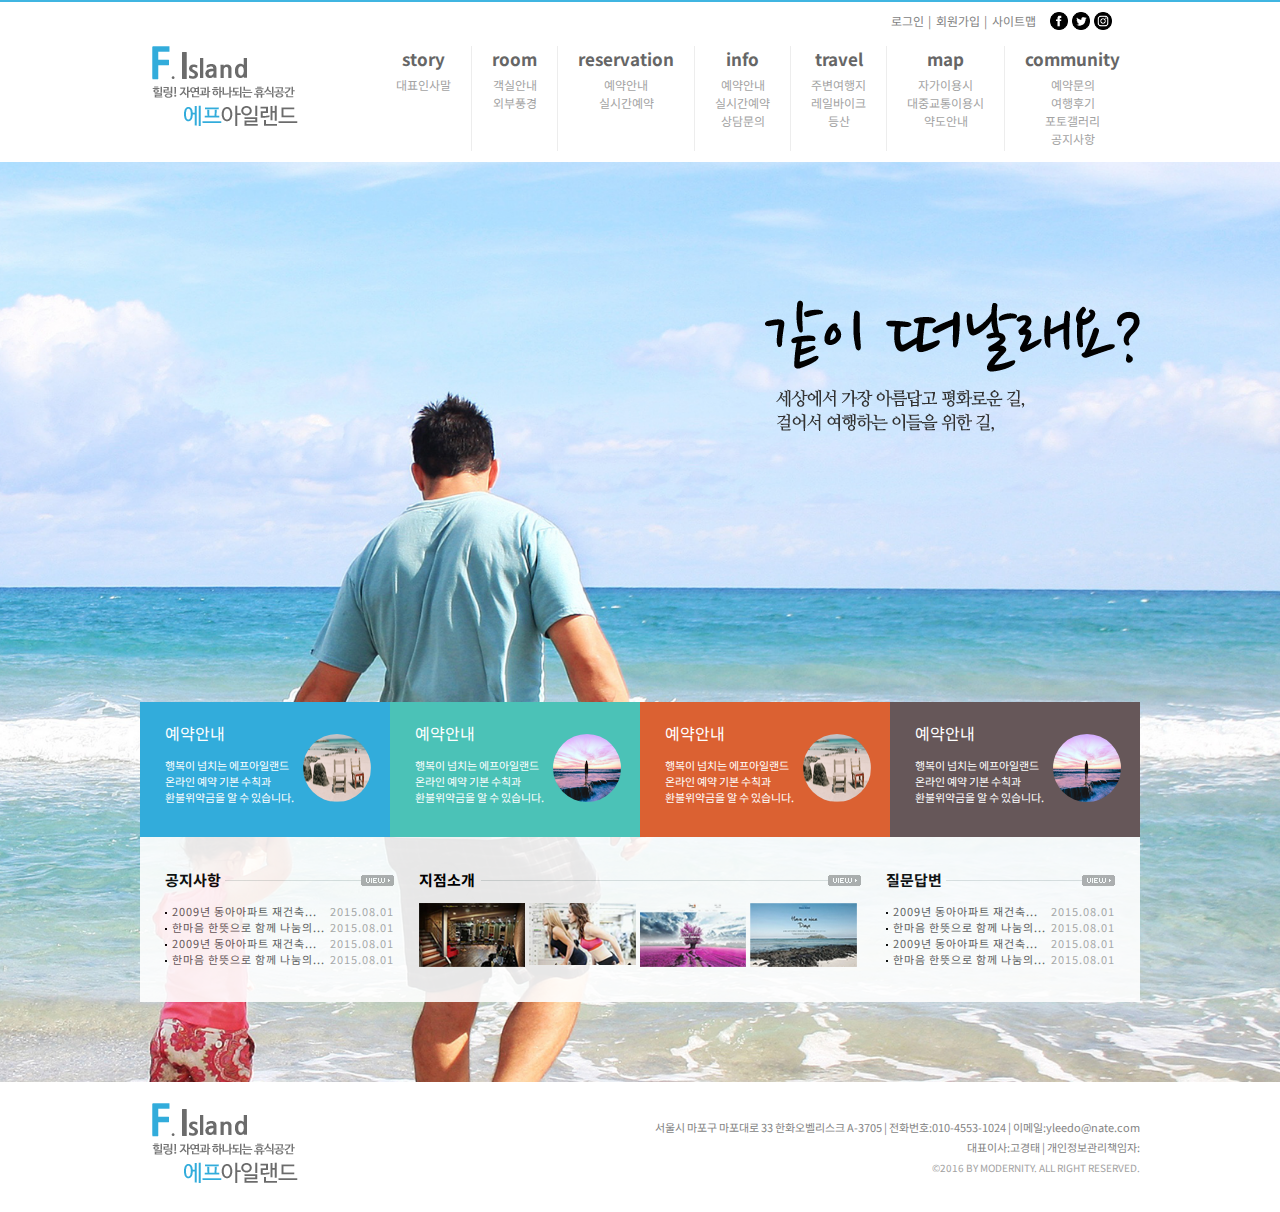
==== index.html @ 91736daf "Add files via upload" ====
<!DOCTYPE html>
<html lang="en">
<head>
    <meta charset="UTF-8">
    <meta name="viewport" content="width=device-width, initial-scale=1.0">
    <meta http-equiv="X-UA-Compatible" content="ie=edge">
    <title>에프아일랜드</title>
    <link rel="stylesheet" href="css/index.css">
</head>
<body>
    <div class="header">
        <div class="center">
            <div class="top">
                <div class="link">
                    <a href="#">로그인</a>
                    <a href="#">회원가입</a>
                    <a href="#">사이트맵</a>
                </div>
                <div class="sns">
                    <a href="#"><img src="img/facebook.png" alt="facebook"></a>
                    <a href="#"><img src="img/twitter.png" alt="twitter"></a>
                    <a href="#"><img src="img/insta.png" alt="instagram"></a>
                </div>
            </div>
            <div class="bottom">
                <div class="logo">
                    <h1><a href="#"><img src="img/logo.png" alt="logo"></a></h1>
                </div>
                <div class="gnb">
                    <ul>
                        <li><a href="#">story</a>
                            <ul>
                                <li><a href="#">대표인사말</a></li>
                            </ul>
                        </li>
                        <li><a href="#">room</a>
                            <ul>
                                <li><a href="#">객실안내</a></li>
                                <li><a href="#">외부풍경</a></li>
                            </ul>
                        </li>
                        <li><a href="#">reservation</a>
                            <ul>
                                <li><a href="#">예약안내</a></li>
                                <li><a href="#">실시간예약</a></li>
                            </ul>
                        </li>
                        <li><a href="#">info</a>
                            <ul>
                                <li><a href="#">예약안내</a></li>
                                <li><a href="#">실시간예약</a></li>
                                <li><a href="#">상담문의</a></li>
                            </ul>
                        </li>
                        <li><a href="#">travel</a>
                            <ul>
                                <li><a href="#">주변여행지</a></li>
                                <li><a href="#">레일바이크</a></li>
                                <li><a href="#">등산</a></li>
                            </ul>
                        </li>
                        <li><a href="#">map</a>
                            <ul>
                                <li><a href="#">자가이용시</a></li>
                                <li><a href="#">대중교통이용시</a></li>
                                <li><a href="#">약도안내</a></li>
                            </ul>
                        </li>
                        <li><a href="#">community</a>
                            <ul>
                                <li><a href="#">예약문의</a></li>
                                <li><a href="#">여행후기</a></li>
                                <li><a href="#">포토갤러리</a></li>
                                <li><a href="#">공지사항</a></li>
                            </ul>
                        </li>
                    </ul>
                </div>
            </div>
        </div>
    </div>
    <div class="main">
        <div class="center wrap">
            <img src="img/mainp.png" alt="같이 떠날래요?세상에서 가장 아름답고 평화로운 길, 걸어서 여행하는 이들을 위한 길,">
            <div class="container">
                <div class="top">
                    <a href="#">
                        <h2>예약안내</h2>
                        <p>행복이 넘치는 에프아일랜드<br>온라인 예약 기본 수칙과<br>환불위약금을 알 수 있습니다.</p>
                        <img src="img/circle1.png" alt="beach">
                    </a>
                    <a href="#">
                        <h2>예약안내</h2>
                        <p>행복이 넘치는 에프아일랜드<br>온라인 예약 기본 수칙과<br>환불위약금을 알 수 있습니다.</p>
                        <img src="img/circle2.png" alt="beach">
                    </a>
                    <a href="#">
                        <h2>예약안내</h2>
                        <p>행복이 넘치는 에프아일랜드<br>온라인 예약 기본 수칙과<br>환불위약금을 알 수 있습니다.</p>
                        <img src="img/circle1.png" alt="beach">
                    </a>
                    <a href="#">
                        <h2>예약안내</h2>
                        <p>행복이 넘치는 에프아일랜드<br>온라인 예약 기본 수칙과<br>환불위약금을 알 수 있습니다.</p>
                        <img src="img/circle2.png" alt="beach">
                    </a>
                </div>
                <div class="bottom">
                    <div class="wrap notice">
                        <div class="title">
                            <h2>공지사항</h2>
                            <span class="bar"></span>
                            <a href="#"><img src="img/view.png" alt="view"></a>
                        </div>
                        <ul>
                            <li><a href="#">2009년 동아아파트 재건축...</a><span>2015.08.01</span></li>
                            <li><a href="#">한마음 한뜻으로 함께 나눔의...</a><span>2015.08.01</span></li>
                            <li><a href="#">2009년 동아아파트 재건축...</a><span>2015.08.01</span></li>
                            <li><a href="#">한마음 한뜻으로 함께 나눔의...</a><span>2015.08.01</span></li>
                        </ul>
                    </div>
                    <div class="wrap store">
                        <div class="title">
                            <h2>지점소개</h2>
                            <span class="bar"></span>
                            <a href="#"><img src="img/view.png" alt="view"></a>
                        </div>
                        <ul>
                            <li><a href="#"><img src="img/store1.png" alt="store"></a></li>
                            <li><a href="#"><img src="img/store2.png" alt="store"></a></li>
                            <li><a href="#"><img src="img/store3.png" alt="store"></a></li>
                            <li><a href="#"><img src="img/store4.png" alt="store"></a></li>
                        </ul>
                    </div>
                    <div class="wrap notice">
                        <div class="title">
                            <h2>질문답변</h2>
                            <span class="bar"></span>
                            <a href="#"><img src="img/view.png" alt="view"></a>
                        </div>
                        <ul>
                            <li><a href="#">2009년 동아아파트 재건축...</a><span>2015.08.01</span></li>
                            <li><a href="#">한마음 한뜻으로 함께 나눔의...</a><span>2015.08.01</span></li>
                            <li><a href="#">2009년 동아아파트 재건축...</a><span>2015.08.01</span></li>
                            <li><a href="#">한마음 한뜻으로 함께 나눔의...</a><span>2015.08.01</span></li>
                        </ul>
                    </div>
                </div>
            </div>
        </div>
    </div>
    <div class="footer center">
        <div class="logo">
            <h1><a href="#"><img src="img/logo.png" alt="logo"></a></h1>
        </div>
        <div class="info">
            <address>
                <ul>
                    <li>서울시 마포구 마포대로 33 한화오벨리스크 A-3705 | 전화번호:010-4553-1024 | 이메일:yleedo@nate.com</li>
                    <li>대표이사:고경태 | 개인정보관리책임자:</li>
                </ul>
                <small>&copy;2016 BY MODERNITY. ALL RIGHT RESERVED.</small>
            </address>
        </div>
    </div>
</body>
</html>
---- css/index.css ----
@charset "UTF-8";
@import url('https://fonts.googleapis.com/css?family=Noto+Sans+KR:100,300,400,500,700,900&display=swap&subset=korean');

/* 공통 */
*{margin: 0; padding: 0;}
.blind{font-size: 0; position: absolute; left: -9999px; text-indent: -9999px;}
.center{max-width: 1000px; margin: auto; position: relative;}
body{font-family: 'Noto Sans KR', sans-serif;}
a{text-decoration: none; color: #000;}
button{border:none; background: none; cursor: pointer; outline: none;}
li{list-style: none;}
input{outline: none;}

/* 헤더 */
.header{
    height: 160px;
    border-top: 2px solid #40b5e1;
}
.header .top{
    text-align: right;
    line-height: 35px;
}
.header .top .link{
    display: inline-block;
}
.header .top .link a{
    font-size: 12px;
    color: #828282;
}
.header .top .link a::before{
    content: "|";
    padding-right: 5px;
}
.header .top .link a:first-child::before {
    content: none;
}

.header .top .sns{
    display: inline-block;
    vertical-align: sub;
    margin-right: 8px;
}
.header .top .sns a:first-child{
    margin-left: 10px;
}
.header .top .sns a:last-child{
    margin-right: 20px;
}
.header .top .sns a img{
    width: 18px;
}
.header .bottom{
    display: flex;
    justify-content: space-between;
    padding-top: 5px;
}
.header .bottom .logo h1{
    padding-left: 12px;
}
.header .bottom .gnb > ul{
    display: flex;
}
.header .bottom .gnb > ul > li{
    padding: 0 20px;
    text-align: center;
    height: 105px;
    border-right: 1px solid #ededed;
}
.header .bottom .gnb > ul > li:last-child{
    border-right: none;
}
.header .bottom .gnb > ul > li > a{
    font-size: 17px;
    font-weight: bold;
    color: #666;
}
.header .bottom .gnb > ul > li > a:hover{
    color: #32acdb;
}
.header .bottom .gnb > ul > li > ul > li{
    height: 18px;
}
.header .bottom .gnb > ul > li > ul > li > a{
    font-size: 12px;
    color: #a3a3a3;
}

/* 메인영역 */
.main{
    background: url(../img/bg.png) no-repeat center center;
    background-size: cover;
    background-position: center;
    height: 920px;
}
.main > .wrap{
    position: relative;
}
.main > .wrap > img{
    position: absolute;
    top: 138px;
    right: 0;
}
.main .container{
    display: flex;
    flex-direction: column;
    position: relative;
    top: 540px;
}
.main .container .top{
    display: flex;
}
.main .container .top a{
    padding: 30px 15px 30px 25px;
}
.main .container .top a:nth-child(1){
    flex-grow: 1;
    background-color: #32acdb;
}
.main .container .top a:nth-child(2){
    flex-grow: 1;
    background-color: #4bc2b7;
}
.main .container .top a:nth-child(3){
    flex-grow: 1;
    background-color: #db6132;
}
.main .container .top a:nth-child(4){
    flex-grow: 1;
    background-color: #665759;
}
.main .container .top a h2{
    font-size: 16px;
    font-weight: normal;
    line-height: 2px;
    color: #ffffff;
}
.main .container .top a p{
    display: inline-block;
    font-size: 11px;
    color: #ffffff;
}
.main .container .top a img{
    width: 68px;
    height: 68px;
    border-radius: 50%;
    margin-left: 5px;
}
.main .container .bottom{
    display: flex;
    background-color: #fff;
    opacity: 0.9;
}
.main .container .bottom .wrap{
    padding: 30px 25px;
}
.main .container .bottom .wrap:nth-child(1){
    flex-grow: 1;
}
.main .container .bottom .wrap:nth-child(2){
    flex-grow: 1;
}
.main .container .bottom .wrap:nth-child(3){
    flex-grow: 1;
}
.main .container .bottom .store ul{
    display: flex;
}
.main .container .bottom .wrap h2{
    display: inline-block;
    font-size: 15px;
}
.main .container .bottom .title{
    display: flex;
    justify-content: space-between;
    align-items: baseline;
    margin-bottom: 12px;
}
.main .container .bottom .notice ul{
    font-size: 11px;
}
.main .container .bottom .notice ul li{
    letter-spacing: 1px;
} 
.main .container .bottom .notice .bar{
    width: 140px;
    height: 1px;
    display: inline-block;
    background-color: #dbe0e0;
    position: relative;
    left: 4px;
    bottom: 5px;
    z-index: -1;
}
.main .container .bottom .store .bar{
    width: 350px;
    height: 1px;
    display: inline-block;
    background-color: #dbe0e0;
    position: relative;
    left: 4px;
    bottom: 5px;
    z-index: -1;
}
.main .container .bottom .notice li a{
    color: #555;
}
.main .container .bottom .notice li span{
    float: right;
    color: #a4a4a4;
}
.main .container .bottom .notice li::before{
    content: '';
    display: inline-block;
    width: 2px;
    height: 2px;
    margin-right: 5px;
    vertical-align: middle;
    background-color: #000;
}
.main .container .bottom .store{
    padding-left: 0;
    padding-right: 0;
}
.main .container .bottom .store ul li{
    margin-right: 4px;
}

/* 하단영역 */
.footer{
    height: 130px;
    display: flex;
    justify-content: space-between;
    align-items: center;
}
.footer .logo{
    margin-left: 12px;
}
.footer .info address{
    font-size: 11px;
    color: #838383;
    font-style: normal;
    text-align: end;
    line-height: 20px;
}
.footer .info address small{
    font-size: 10px;
    color: #a2a2a2;
}
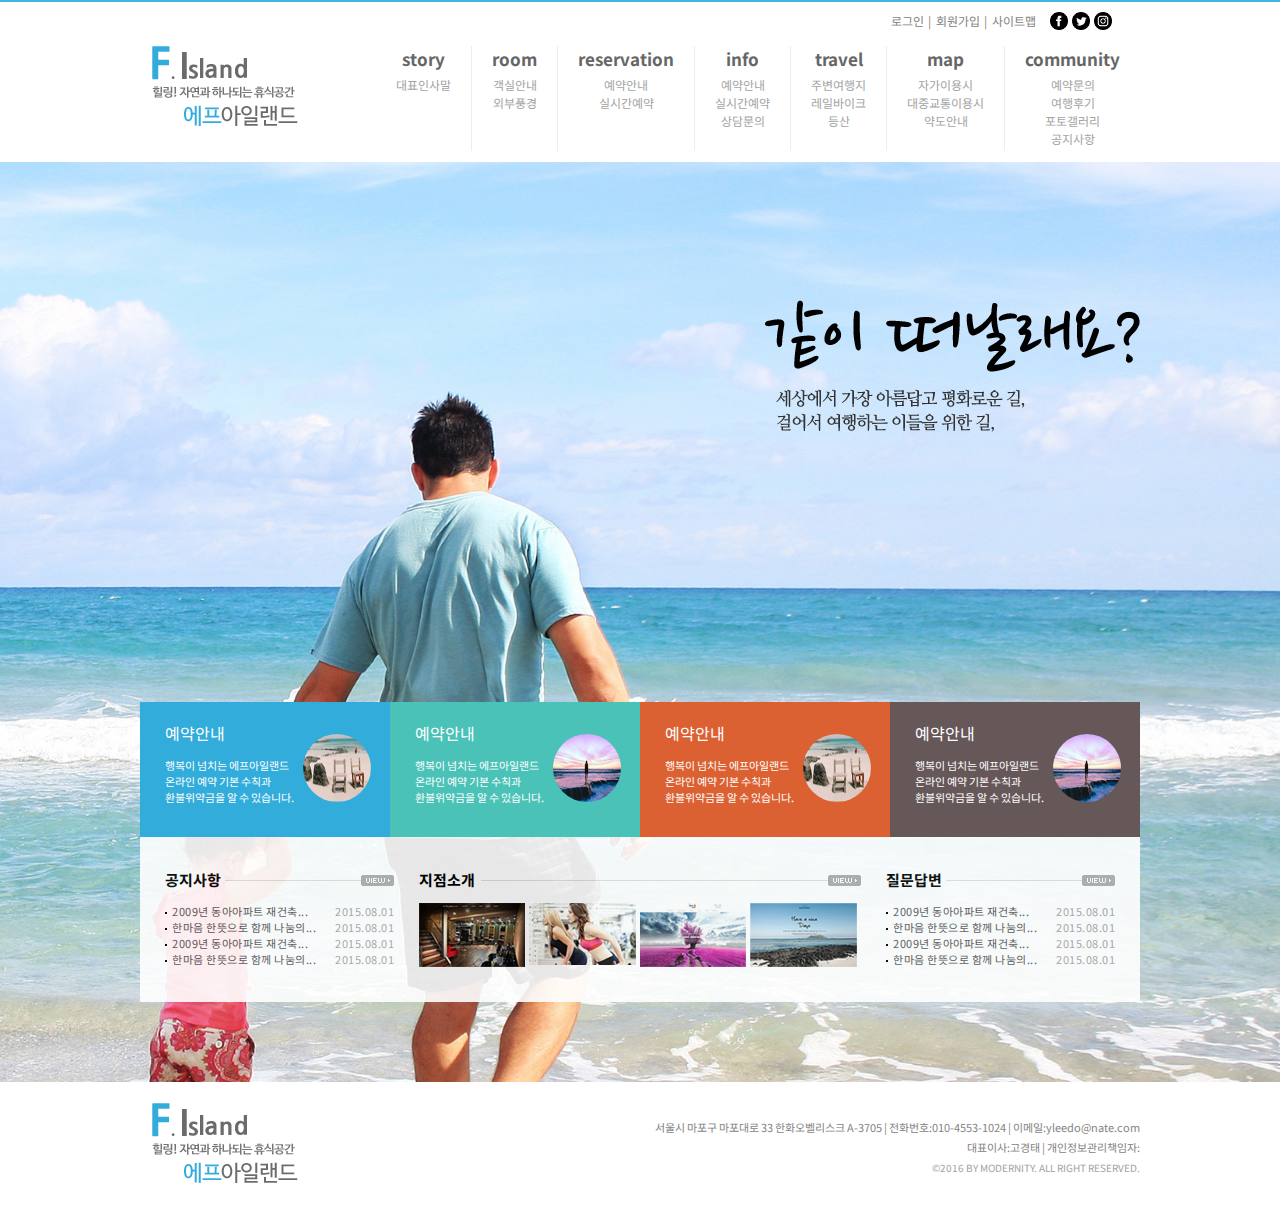
==== commit 9ca320c6: "Update index.html" ====
--- a/index.html
+++ b/index.html
@@ -24,49 +24,49 @@
             </div>
             <div class="bottom">
                 <div class="logo">
-                    <h1><a href="#"><img src="img/logo.png" alt="logo"></a></h1>
+                    <h1><a href="index.html"><img src="img/logo.png" alt="logo"></a></h1>
                 </div>
                 <div class="gnb">
                     <ul>
-                        <li><a href="#">story</a>
+                        <li><a href="sub.html">story</a>
                             <ul>
                                 <li><a href="#">대표인사말</a></li>
                             </ul>
                         </li>
-                        <li><a href="#">room</a>
+                        <li><a href="sub.html">room</a>
                             <ul>
                                 <li><a href="#">객실안내</a></li>
                                 <li><a href="#">외부풍경</a></li>
                             </ul>
                         </li>
-                        <li><a href="#">reservation</a>
+                        <li><a href="sub.html">reservation</a>
                             <ul>
                                 <li><a href="#">예약안내</a></li>
                                 <li><a href="#">실시간예약</a></li>
                             </ul>
                         </li>
-                        <li><a href="#">info</a>
+                        <li><a href="sub.html">info</a>
                             <ul>
                                 <li><a href="#">예약안내</a></li>
                                 <li><a href="#">실시간예약</a></li>
                                 <li><a href="#">상담문의</a></li>
                             </ul>
                         </li>
-                        <li><a href="#">travel</a>
+                        <li><a href="sub.html">travel</a>
                             <ul>
                                 <li><a href="#">주변여행지</a></li>
                                 <li><a href="#">레일바이크</a></li>
                                 <li><a href="#">등산</a></li>
                             </ul>
                         </li>
-                        <li><a href="#">map</a>
+                        <li><a href="sub.html">map</a>
                             <ul>
                                 <li><a href="#">자가이용시</a></li>
                                 <li><a href="#">대중교통이용시</a></li>
                                 <li><a href="#">약도안내</a></li>
                             </ul>
                         </li>
-                        <li><a href="#">community</a>
+                        <li><a href="sub.html">community</a>
                             <ul>
                                 <li><a href="#">예약문의</a></li>
                                 <li><a href="#">여행후기</a></li>
@@ -84,22 +84,22 @@
             <img src="img/mainp.png" alt="같이 떠날래요?세상에서 가장 아름답고 평화로운 길, 걸어서 여행하는 이들을 위한 길,">
             <div class="container">
                 <div class="top">
-                    <a href="#">
+                    <a href="sub.html">
                         <h2>예약안내</h2>
                         <p>행복이 넘치는 에프아일랜드<br>온라인 예약 기본 수칙과<br>환불위약금을 알 수 있습니다.</p>
                         <img src="img/circle1.png" alt="beach">
                     </a>
-                    <a href="#">
+                    <a href="sub.html">
                         <h2>예약안내</h2>
                         <p>행복이 넘치는 에프아일랜드<br>온라인 예약 기본 수칙과<br>환불위약금을 알 수 있습니다.</p>
                         <img src="img/circle2.png" alt="beach">
                     </a>
-                    <a href="#">
+                    <a href="sub.html">
                         <h2>예약안내</h2>
                         <p>행복이 넘치는 에프아일랜드<br>온라인 예약 기본 수칙과<br>환불위약금을 알 수 있습니다.</p>
                         <img src="img/circle1.png" alt="beach">
                     </a>
-                    <a href="#">
+                    <a href="sub.html">
                         <h2>예약안내</h2>
                         <p>행복이 넘치는 에프아일랜드<br>온라인 예약 기본 수칙과<br>환불위약금을 알 수 있습니다.</p>
                         <img src="img/circle2.png" alt="beach">
@@ -164,4 +164,4 @@
         </div>
     </div>
 </body>
-</html>+</html>
--- a/css/index.css
+++ b/css/index.css
@@ -1,5 +1,6 @@
 @charset "UTF-8";
 @import url('https://fonts.googleapis.com/css?family=Noto+Sans+KR:100,300,400,500,700,900&display=swap&subset=korean');
+
 
 /* 공통 */
 *{margin: 0; padding: 0;}
@@ -179,7 +180,7 @@
     font-size: 11px;
 }
 .main .container .bottom .notice ul li{
-    letter-spacing: 1px;
+    letter-spacing: 0.5px;
 } 
 .main .container .bottom .notice .bar{
     width: 140px;
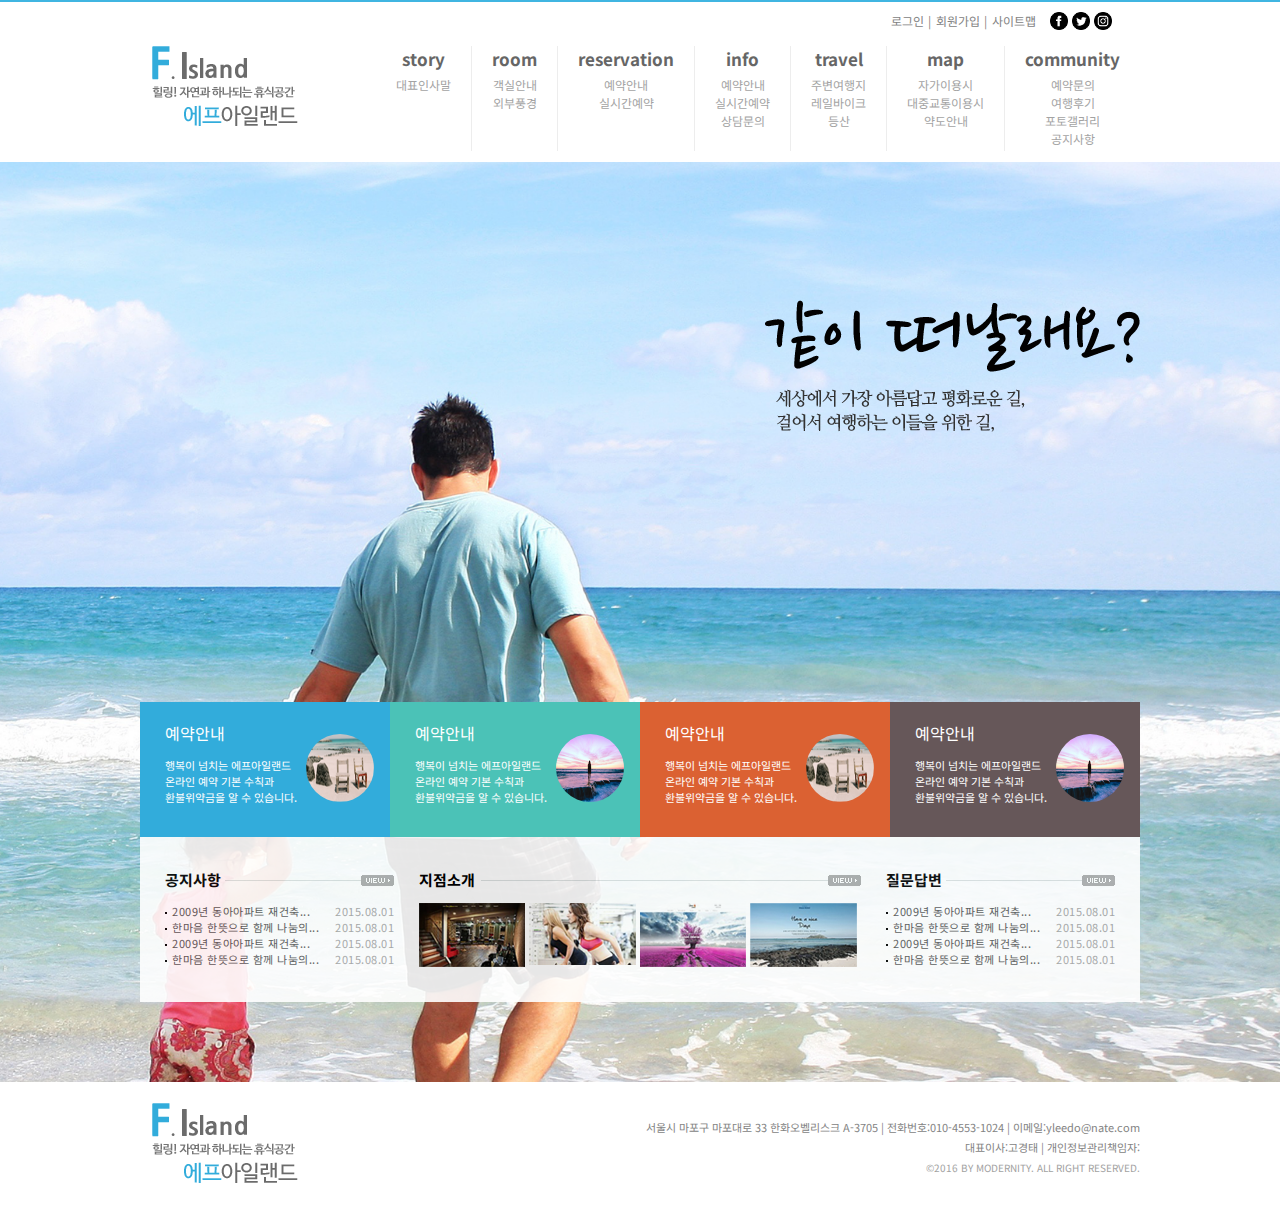
==== commit bc5ced2f: "Update index.html" ====
--- a/index.html
+++ b/index.html
@@ -1,5 +1,5 @@
 <!DOCTYPE html>
-<html lang="en">
+<html lang="ko">
 <head>
     <meta charset="UTF-8">
     <meta name="viewport" content="width=device-width, initial-scale=1.0">
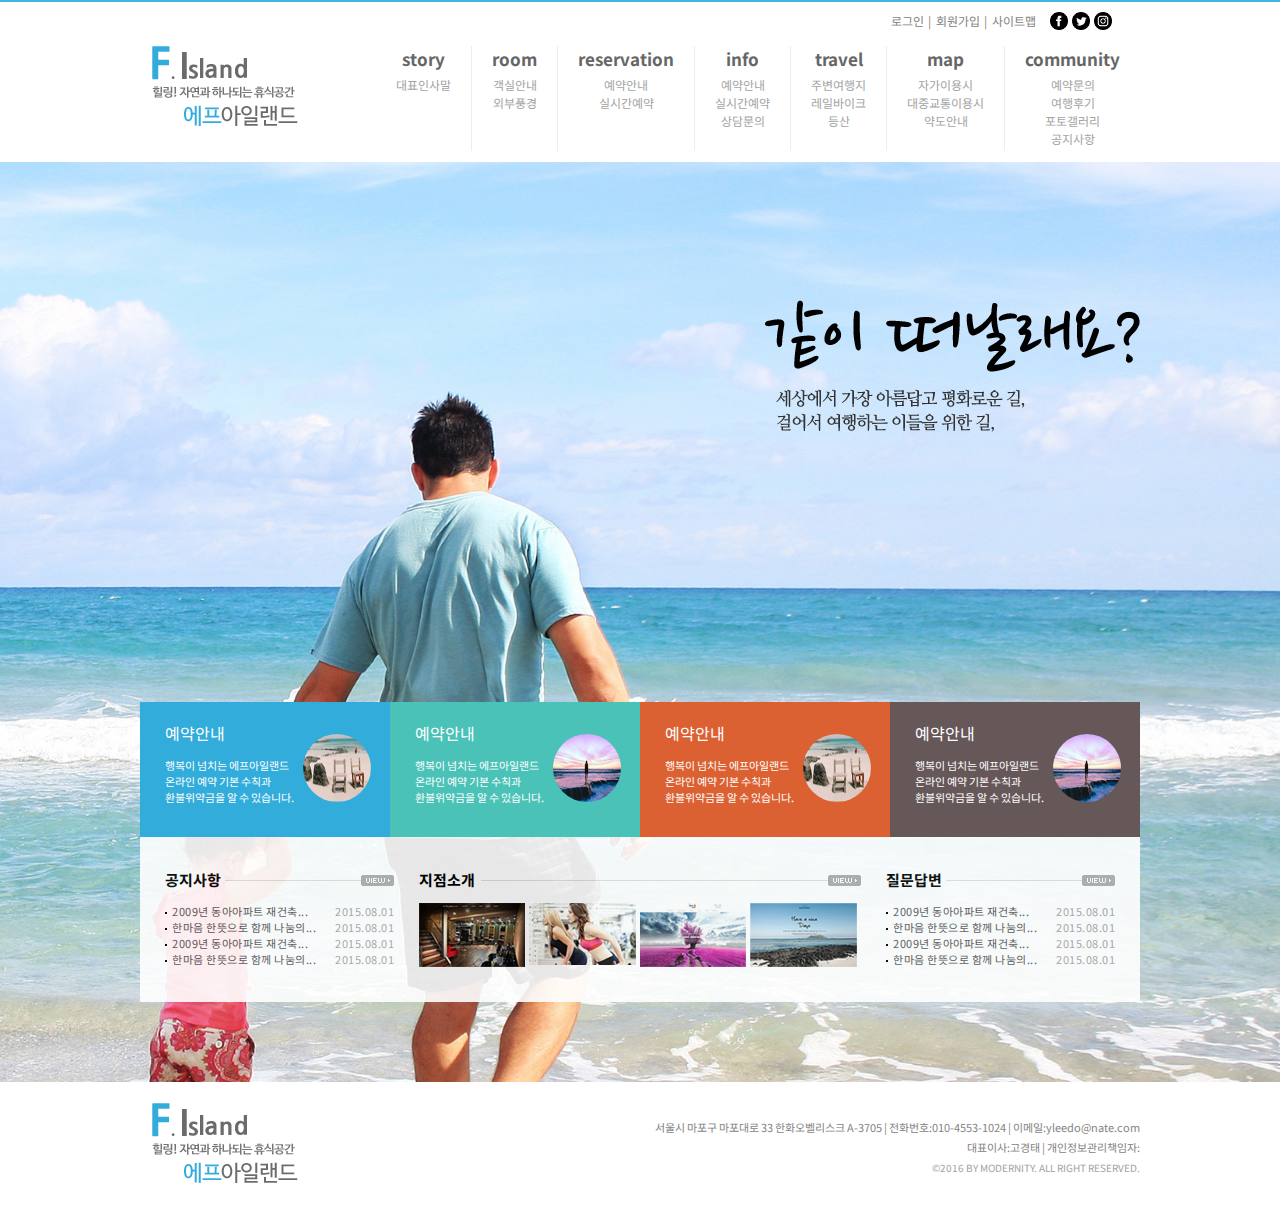
==== commit a68c9c98: "Update index.html" ====
--- a/index.html
+++ b/index.html
@@ -1,5 +1,5 @@
 <!DOCTYPE html>
-<html lang="ko">
+<html lang="en">
 <head>
     <meta charset="UTF-8">
     <meta name="viewport" content="width=device-width, initial-scale=1.0">
